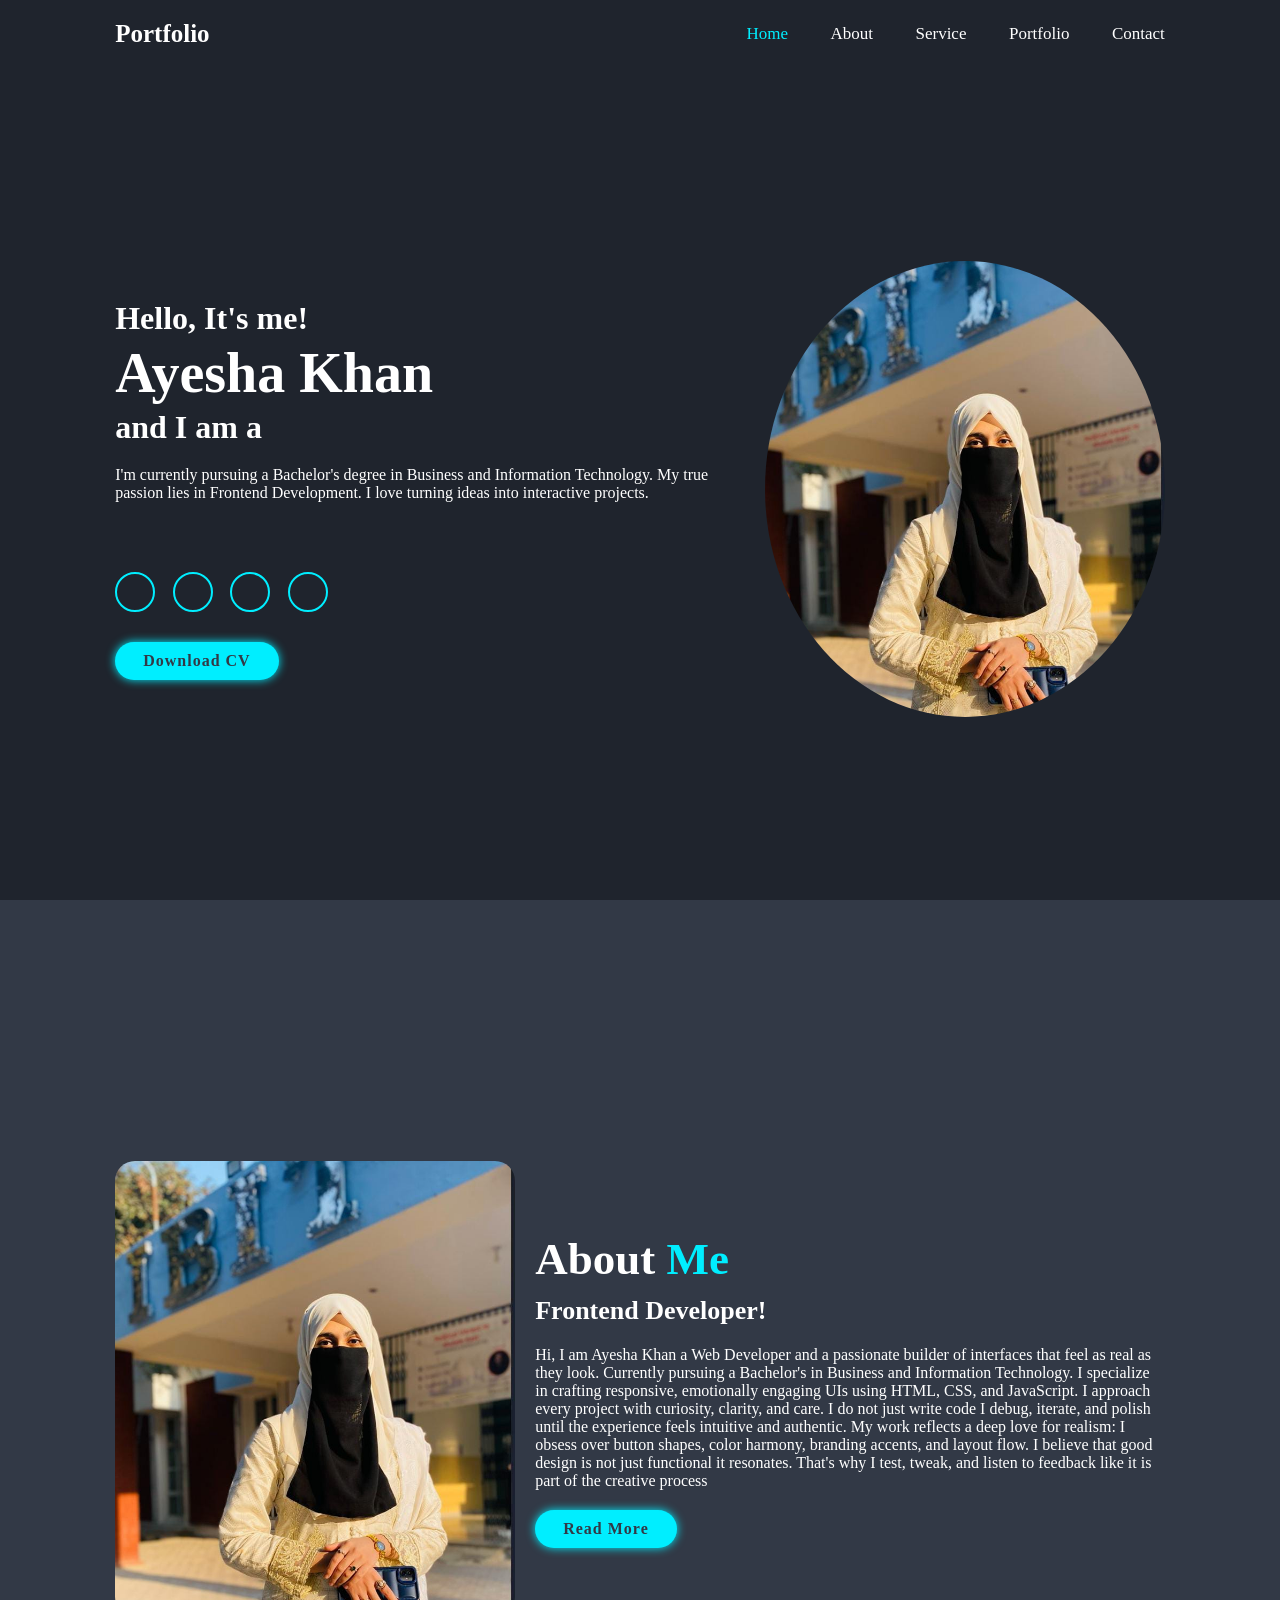
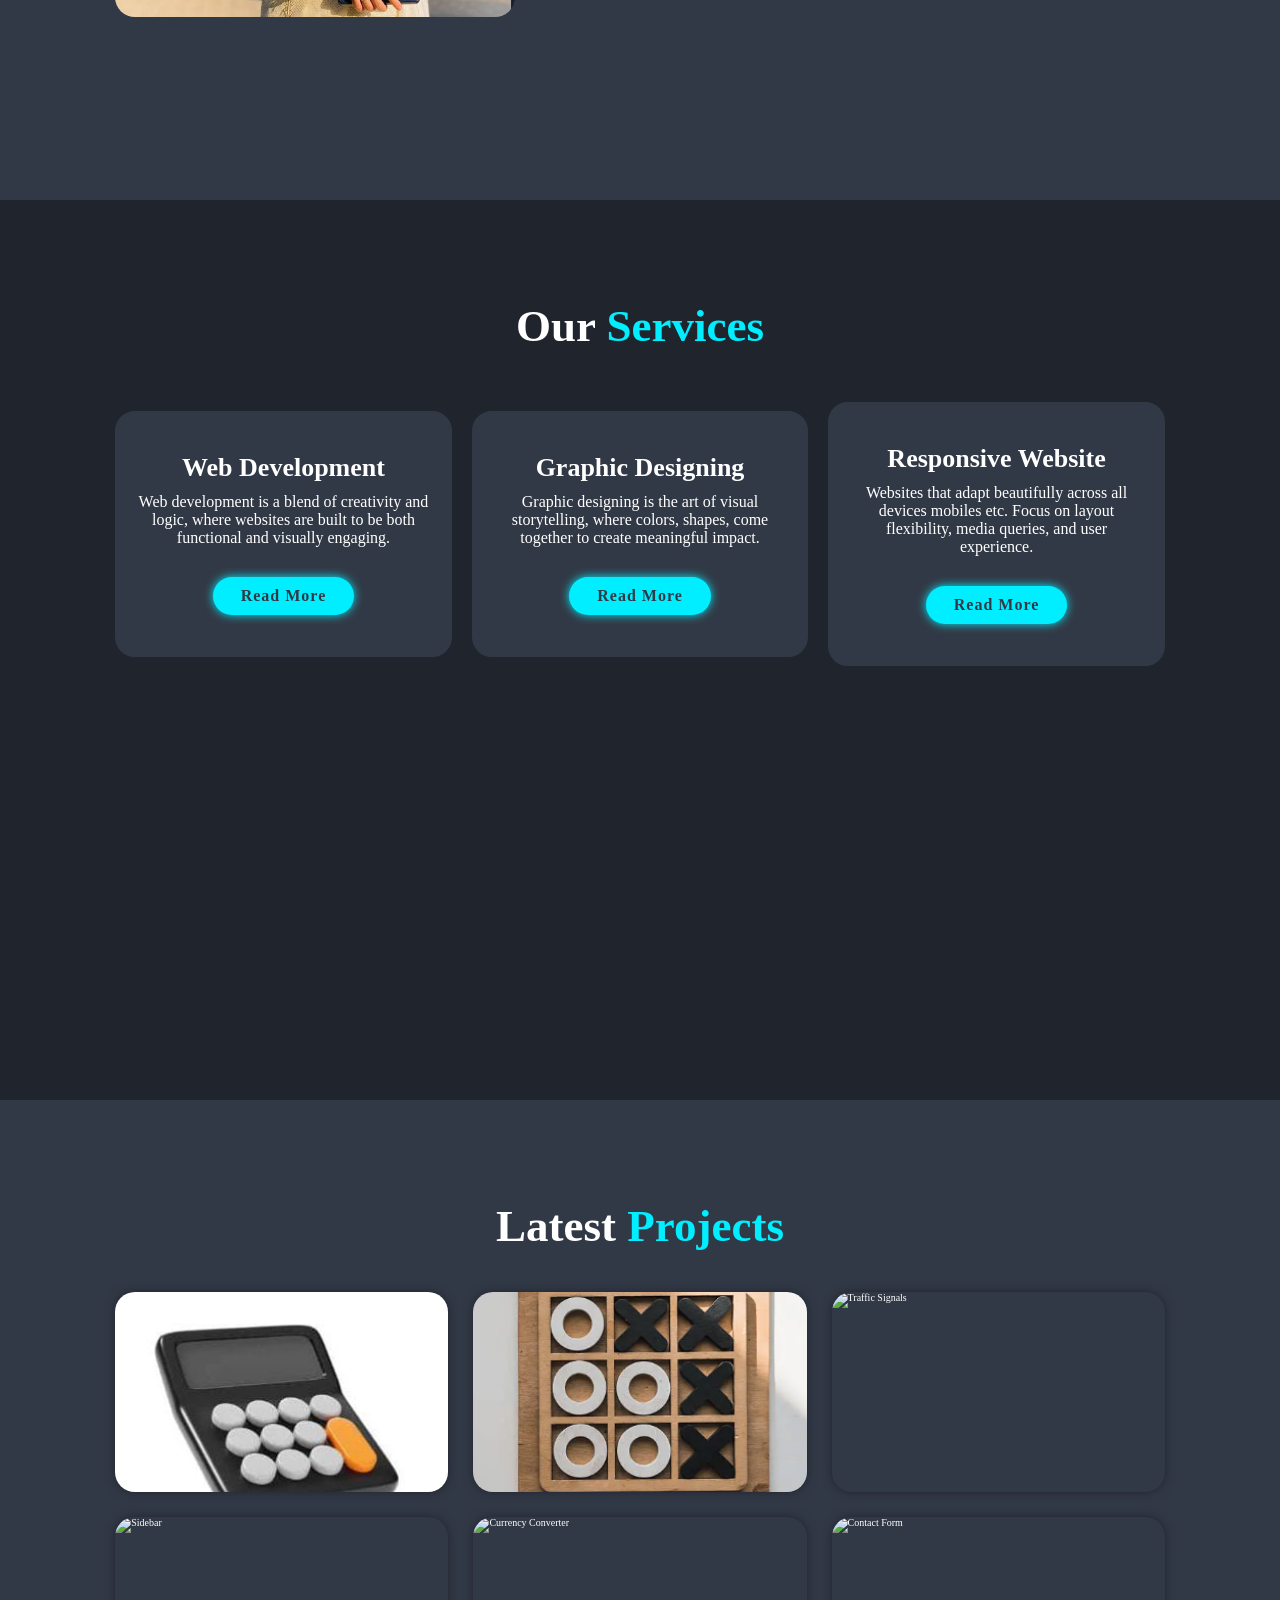
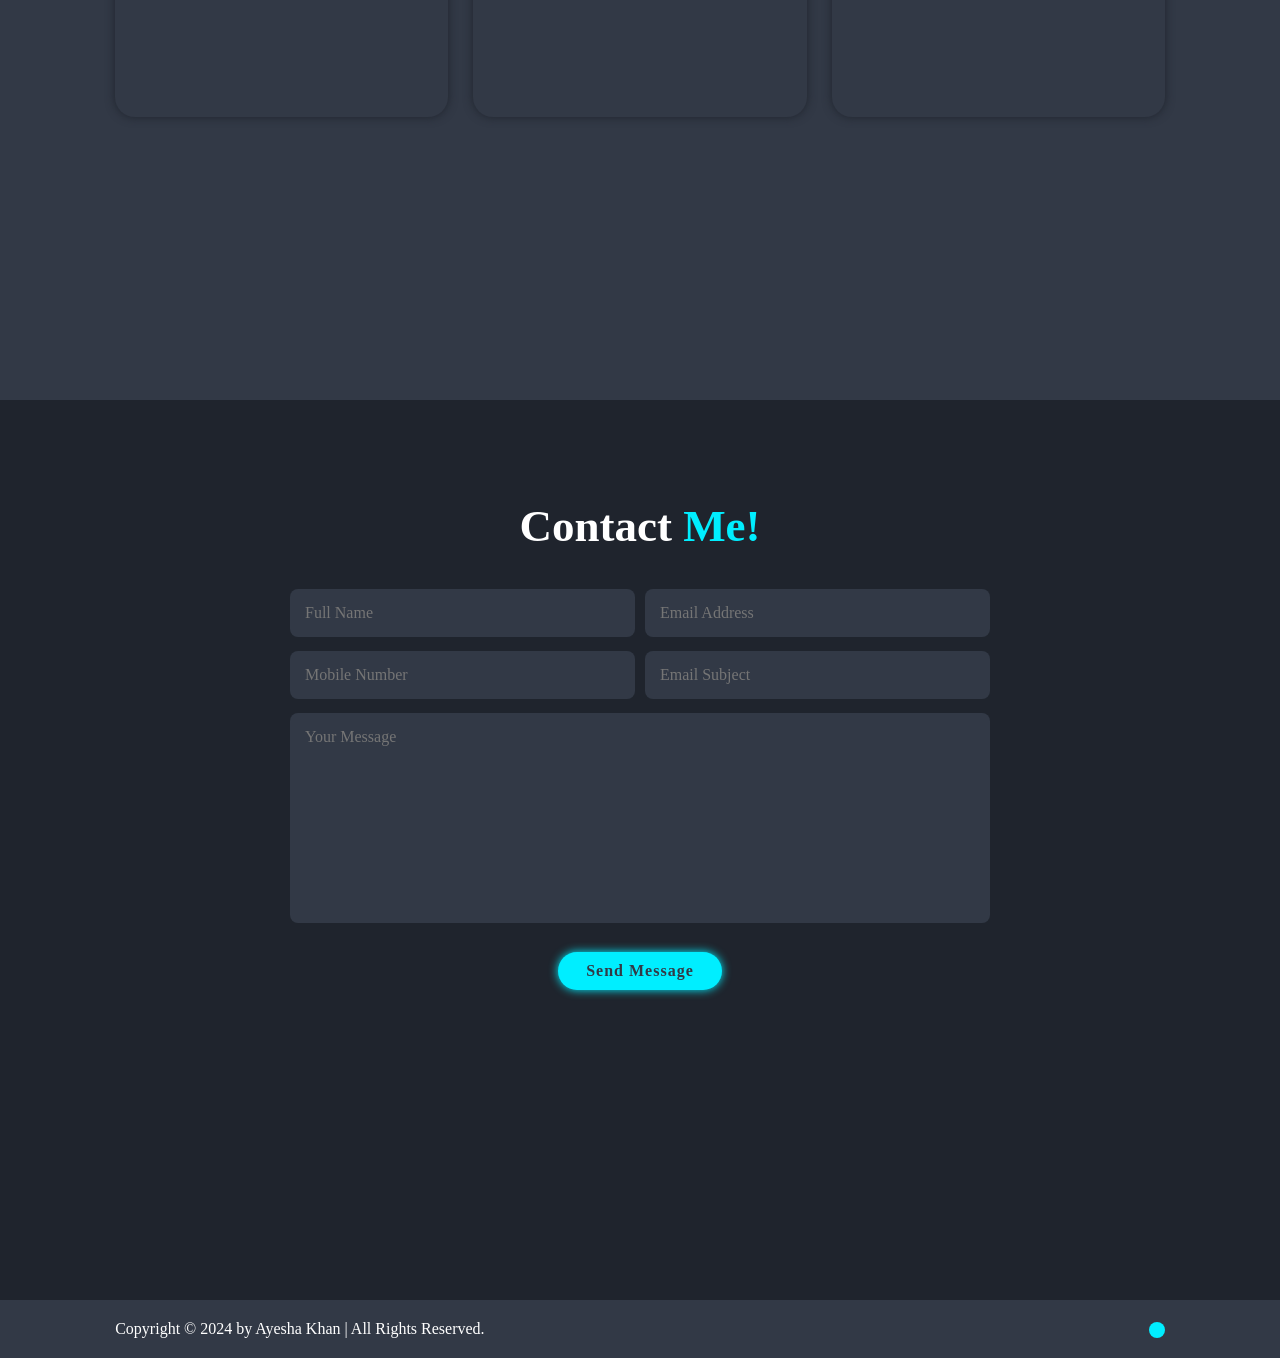
==== index.html @ a53bba7e "Update and rename personal.html to index.html" ====
<!DOCTYPE html>
<html lang="en">
<head>
    <meta charset="UTF-8">
    <link rel="stylesheet" href="https://cdnjs.cloudflare.com/ajax/libs/font-awesome/7.0.0/css/all.min.css" 
    integrity="sha512-DxV+EoADOkOygM4IR9yXP8Sb2qwgidEmeqAEmDKIOfPRQZOWbXCzLC6vjbZyy0vPisbH2SyW27+ddLVCN+OMzQ==" 
    crossorigin="anonymous" referrerpolicy="no-referrer" />
    <meta name="viewport" content="width=device-width, initial-scale=1.0">
    <title>Personal Portfolio</title>
    <link rel="stylesheet" href="personal.css">
</head>
<body>

    <!-- Header Design -->
    <header class="header">
        <a href="#" class="logo">Portfolio</a>
        <i class="fa-solid fa-bars" id="menu"></i>
        <nav class="navbar">
            <a href="#home" class="active">Home</a>
            <a href="#about">About</a>
            <a href="#services">Service</a>
            <a href="#portfolio">Portfolio</a>
            <a href="#contact">Contact</a>
        </nav>
    </header>

    <!-- Home Section Design -->
    <section class="home" id="home">
        <div class="home-content">
            <h3>Hello, It's me!</h3>
            <h1>Ayesha Khan</h1>
            <h3>and I am a <span class="multiple-text"></span></h3>
            <p>I'm currently pursuing a Bachelor's degree in Business and Information Technology. My true passion lies 
            in Frontend Development. I love turning ideas into interactive projects.</p>
            <div class="socialmedia">
                <a href="#"><i class="fa-brands fa-square-facebook"></i></a>
                <a href="#"><i class="fa-brands fa-twitter"></i></a>
                <a href="#"><i class="fa-brands fa-linkedin"></i></a>
                <a href="#"><i class="fa-brands fa-instagram"></i></a>
            </div>
            <a href="#" class="btn">Download CV</a>
        </div>
        <div class="home-img">
            <img src="homepic.jpg" alt="Profile">
        </div>
    </section>

    <!-- About Section Design -->
    <section class="about" id="about">
        <div class="aboutimg">
            <img src="homepic.jpg" alt="About">
        </div>
        <div class="about-content">
            <h2 class="heading">About <span>Me</span></h2>
            <h3>Frontend Developer!</h3>
            <p>Hi, I am Ayesha Khan a Web Developer and a passionate builder of interfaces that feel as real as they look. Currently 
            pursuing a Bachelor's in Business and Information Technology. I specialize in crafting responsive, emotionally engaging UIs 
            using HTML, CSS, and JavaScript. I approach every project with curiosity, clarity, and care. I do not just write code I debug,
            iterate, and polish until the experience feels intuitive and authentic. My work reflects a deep love for realism: I obsess 
            over button shapes, color harmony, branding accents, and layout flow. I believe that good design is not just functional it 
            resonates. That's why I test, tweak, and listen to feedback like it is part of the creative process</p>
            <a href="#" class="btn">Read More</a>
        </div>
    </section>

    <!-- Services Section Design -->
    <section class="services" id="services">
        <h2 class="heading">Our <span>Services</span></h2>
        <div class="services-container">
            <div class="servicesbox">
                <i class="fa-solid fa-code"></i>
                <h3>Web Development</h3>
                <p>Web development is a blend of creativity and logic, where websites are built to be both functional and visually 
                engaging.</p>
                <a href="#" class="btn">Read More</a>
            </div>

            <div class="servicesbox">
                <i class="fa-solid fa-paintbrush"></i>
                <h3>Graphic Designing</h3>
                <p>Graphic designing is the art of visual storytelling, where colors, shapes, come together to create meaningful 
                impact.</p>
                <a href="#" class="btn">Read More</a>
            </div>

            <div class="servicesbox">
                <i class="fa-solid fa-mobile-screen-button"></i>
                <h3>Responsive Website</h3>
                <p>Websites that adapt beautifully across all devices mobiles etc. Focus on layout flexibility, media queries, and 
                user experience.</p>
                <a href="#" class="btn">Read More</a>
            </div>
        </div>
    </section>

    <!-- Portfolio Section Design -->
    <section class="portfolio" id="portfolio">
        <h2 class="heading"> Latest <span>Projects</span></h2>
        <div class="portfoliocontainer">
            <div class="portfilioboxes">
                <img class="images" src="calculator.jpg" alt="Calculator">
                <div class="portfoliolayer">
                    <h4>Calculator</h4>
                    <p>A sleek, responsive calculator UI built for real-world precision and clarity.</p>
                    <a href="#"><i class="fa-solid fa-arrow-up-right-from-square"></i></a>
                </div>
            </div>
            <div class="portfilioboxes">
                <img class="images" src="tictactoe.png" alt="Game">
                <div class="portfoliolayer">
                    <h4>Game</h4>
                    <p>Classic Tic Tac Toe with smooth UI and smart game logic for instant fun.</p>
                    <a href="#"><i class="fa-solid fa-arrow-up-right-from-square"></i></a>
                </div>
            </div>
            <div class="portfilioboxes">
                <img class="images" src="https://images.unsplash.com/photo-1449824913935-59a10b8d2000?w=400&h=250&fit=crop" alt="Traffic Signals">
                <div class="portfoliolayer">
                    <h4>Traffic Signals</h4>
                    <p>Realistic traffic signal simulation with dynamic lights and responsive design.</p>
                    <a href="#"><i class="fa-solid fa-arrow-up-right-from-square"></i></a>
                </div>
            </div>
            <div class="portfilioboxes">
                <img class="images" src="https://images.unsplash.com/photo-1559028006-448665bd7c7f?w=400&h=250&fit=crop" alt="Sidebar">
                <div class="portfoliolayer">
                    <h4>Sidebar</h4>
                    <p>Clean, collapsible sidebar with smooth transitions and intuitive navigation.</p>
                    <a href="#"><i class="fa-solid fa-arrow-up-right-from-square"></i></a>
                </div>
            </div>
            <div class="portfilioboxes">
                <img class="images" src="https://images.unsplash.com/photo-1621981386829-9b458a2cddde?w=400&h=250&fit=crop" alt="Currency Converter">
                <div class="portfoliolayer">
                    <h4>Currency-Convertor</h4>
                    <p>Instant currency conversion with clean UI and real-time exchange logic.</p>
                    <a href="#"><i class="fa-solid fa-arrow-up-right-from-square"></i></a>
                </div>
            </div>
            <div class="portfilioboxes">
                <img class="images" src="https://images.unsplash.com/photo-1596526131083-e8c633c948d2?w=400&h=250&fit=crop" alt="Contact Form">
                <div class="portfoliolayer">
                    <h4>Contact Form</h4>
                    <p>Responsive contact form with clean fields, validation, and smooth user flow.</p>
                    <a href="#"><i class="fa-solid fa-arrow-up-right-from-square"></i></a>
                </div>
            </div>
        </div>
    </section>

    <!-- Contact Section Design -->
    <section class="contact" id="contact">
        <h2 class="heading">Contact <span>Me!</span></h2>
        <form action="#">
            <div class="inputbox">
                <input type="text" placeholder="Full Name" required>
                <input type="email" placeholder="Email Address" required>
            </div>
            <div class="inputbox">
                <input type="number" placeholder="Mobile Number">
                <input type="text" placeholder="Email Subject">
            </div>
            <textarea name="" cols="30" rows="10" placeholder="Your Message" required></textarea>
            <input type="submit" value="Send Message" class="btn submitbtn">
        </form>
    </section>

    <!-- Footer Design -->
    <footer class="footer">
        <div class="footertext">
            <p>Copyright &copy; 2024 by Ayesha Khan | All Rights Reserved.</p>
        </div>
        <div class="footericon-top">
            <a href="#home"><i class="fa-solid fa-arrow-up"></i></a>
        </div>
    </footer>

  <!-- Scroll Reveal -->
   <script src="https://unpkg.com/scrollreveal"></script>

   <!-- Typed JS -->
<script src="https://unpkg.com/typed.js@2.1.0/dist/typed.umd.js"></script>

<script src="personal.js"></script>
</body>
</html>
---- personal.css ----
* {
            padding: 0;
            margin: 0;
            box-sizing: border-box;
            text-decoration: none;
            border: none;
            outline: none;
            scroll-behavior: smooth;
            font-family: 'Poppins', 'sans-serif';
        }

        :root {
            --bg-color: #1f242d;
            --second-bg-color: #323946;
            --text-color: #fff;
            --main-color: #0ef;
        }

        html {
            font-size: 62.5%;
            overflow-x: hidden;
        }

        body {
            background-color: var(--bg-color);
            color: var(--text-color);
        }

        .header {
            position: fixed;
            top: 0;
            left: 0;
            width: 100%;
            padding: 2rem 9%;
            background: var(--bg-color);
            display: flex;
            justify-content: space-between;
            align-items: center;
            z-index: 100;
        }

        .header.sticky {
            border-bottom: 0.1rem solid rgba(0, 0, 0, 0.2);
        }

        .logo {
            font-size: 2.5rem;
            color: var(--text-color);
            font-weight: 600;
            cursor: default;
        }

        .navbar a {
            font-size: 1.7rem;
            color: var(--text-color);
            margin-left: 4rem;
            transition: 0.3s;
        }

        .navbar a:hover,
        .navbar a.active {
            color: var(--main-color);
        }

        #menu {
            font-size: 3.6rem;
            color: var(--text-color);
            display: none;
            cursor: pointer;
        }

        section {
            min-height: 100vh;
            padding: 10rem 9% 2rem;
        }

        .home {
            display: flex;
            justify-content: center;
            align-items: center;
            padding-top: 10rem;
            gap: 2rem;
        }

        .home-content h3 {
            font-size: 3.2rem;
            font-weight: 700;
        }

        .home-content h1 {
            font-size: 5.6rem;
            font-weight: 700;
            line-height: 1.3;
        }

        .home-content p {
            font-size: 1.6rem;
            margin: 2rem 0 4rem;
        }

        .home-img img {
            width: 35vw;
            height: auto;
            max-width: 400px;
            border-radius: 50%;
        }

        .socialmedia a {
            display: inline-flex;
            justify-content: center;
            align-items: center;
            width: 4rem;
            height: 4rem;
            background: transparent;
            border: 0.2rem solid var(--main-color);
            border-radius: 50%;
            font-size: 2rem;
            color: var(--main-color);
            margin: 3rem 1.5rem 3rem 0;
            transition: 0.5s ease;
        }

        .socialmedia a:hover {
            background: var(--main-color);
            color: var(--second-bg-color);
            box-shadow: 0 0 1rem var(--main-color);
        }

        .btn {
            display: inline-block;
            padding: 1rem 2.8rem;
            background: var(--main-color);
            border-radius: 4rem;
            box-shadow: 0 0 1rem var(--main-color);
            font-size: 1.6rem;
            color: var(--second-bg-color);
            letter-spacing: 0.1rem;
            font-weight: 600;
            transition: 0.5s ease;
        }

        .btn:hover {
            box-shadow: none;
        }

        span {
            color: var(--main-color);
        }

        .home-content h3:nth-of-type(2) {
            margin-bottom: 2rem;
        }

        .about {
            display: flex;
            justify-content: center;
            align-items: center;
            gap: 2rem;
            background: var(--second-bg-color);
        }

        .aboutimg img {
            width: 35vw;
            height: auto;
            max-width: 400px;
            border-radius: 2rem;
        }

        .heading {
            text-align: center;
            font-size: 4.5rem;
        }

        .about-content h2 {
            text-align: left;
            line-height: 1.2;
        }

        .about-content h3 {
            margin-top: 1rem;
            font-size: 2.6rem;
        }

        .about-content p {
            font-size: 1.6rem;
            padding: 2rem 0;
        }

        #responsiveimg {
            height: 50px;
            width: 50px;
        }

        .services h2 {
            margin-bottom: 5rem;
        }

        .services-container {
            display: flex;
            justify-content: center;
            align-items: center;
            flex-wrap: wrap;
            gap: 2rem;
        }

        .servicesbox {
            flex: 1 1 30rem;
            background: var(--second-bg-color);
            padding: 3rem 2rem 4rem;
            border-radius: 2rem;
            text-align: center;
            border: 2px solid var(--second-bg-color);
            transition: 0.5s ease;
            max-width: 350px;
        }

        .servicesbox:hover {
            border: 2px solid var(--main-color);
            transform: scale(1.02);
        }

        .servicesbox i {
            font-size: 7rem;
            color: var(--main-color);
        }

        .servicesbox h3 {
            font-size: 2.6rem;
            margin: 1rem 0;
        }

        .servicesbox p {
            font-size: 1.6rem;
            margin: 1rem 0 3rem;
        }

        .portfolio {
            background: var(--second-bg-color);
        }

        .portfolio h2 {
            margin-bottom: 4rem;
        }

        .portfoliocontainer {
            display: grid;
            grid-template-columns: repeat(auto-fit, minmax(300px, 1fr));
            align-items: center;
            gap: 2.5rem;
        }

        .portfilioboxes {
            position: relative;
            border-radius: 2rem;
            box-shadow: 0 0 1rem var(--bg-color);
            overflow: hidden;
            display: flex;
        }

        .images {
            width: 100%;
            transition: 0.5s ease;
            height: 200px;
            object-fit: cover;
        }

        .images:hover {
            transform: scale(1.1);
        }

        .portfoliolayer {
            position: absolute;
            bottom: 0;
            left: 0;
            width: 100%;
            height: 100%;
            background: linear-gradient(rgba(0, 0, 0, 0.7), var(--main-color));
            display: flex;
            justify-content: center;
            align-items: center;
            flex-direction: column;
            text-align: center;
            padding: 0 4rem;
            transform: translateY(100%);
            transition: 0.5s ease;
        }

        .portfilioboxes:hover .portfoliolayer {
            transform: translateY(0);
        }

        .portfoliolayer h4 {
            font-size: 3rem;
        }

        .portfoliolayer p {
            font-size: 1.6rem;
            margin: 0.3rem 0 1rem;
        }

        .portfoliolayer a {
            display: inline-flex;
            justify-content: center;
            align-items: center;
            width: 5rem;
            height: 5rem;
            background: var(--text-color);
            border-radius: 50%;
        }

        .portfoliolayer a i {
            font-size: 1.8rem;
            color: var(--second-bg-color);
        }

        .contact h2 {
            margin-bottom: 3rem;
        }

        .contact form {
            max-width: 70rem;
            margin: 1rem auto;
            text-align: center;
            margin-bottom: 3rem;
        }

        .contact form .inputbox {
            display: flex;
            justify-content: space-between;
            flex-wrap: wrap;
            gap: 1rem;
        }

        .contact form .inputbox input,
        .contact form textarea {
            width: 100%;
            padding: 1.5rem;
            font-size: 1.6rem;
            color: var(--text-color);
            background: var(--second-bg-color);
            border-radius: 0.8rem;
            margin: 0.7rem 0;
        }

        .contact form .inputbox input {
            width: calc(50% - 0.5rem);
        }

        .contact form textarea {
            resize: none;
        }

        .contact form .btn {
            margin-top: 2rem;
            cursor: pointer;
        }

        .footer {
            display: flex;
            justify-content: space-between;
            align-items: center;
            flex-wrap: wrap;
            padding: 2rem 9%;
            background: var(--second-bg-color);
        }

        .footertext p {
            font-size: 1.6rem;
        }

        .footericon-top a {
            display: inline-flex;
            justify-content: center;
            align-items: center;
            padding: 0.8rem;
            background: var(--main-color);
            border-radius: 0.8rem;
            transition: 0.5s ease;
        }

        .footericon-top a:hover {
            box-shadow: 0 0 1rem var(--main-color);
        }

        .footericon-top a i {
            font-size: 1.5rem;
            color: var(--second-bg-color);
        }

        /* Mobile Menu Styles */
        .navbar {
            transition: 0.3s ease;
        }

        .navbar.active {
            display: flex;
        }

        /* RESPONSIVE DESIGN */
        @media (max-width: 1200px) {
            html {
                font-size: 55%;
            }
        }

        @media (max-width: 991px) {
            .header {
                padding: 2rem 3%;
            }

            section {
                padding: 10rem 3% 2rem;
            }

            .services {
                padding-bottom: 7rem;
            }

            .portfolio {
                padding-bottom: 7rem;
            }

            .contact {
                min-height: auto;
            }

            .footer {
                padding: 2rem 3%;
            }
        }

        @media (max-width: 768px) {
            #menu {
                display: block;
            }

            .navbar {
                position: absolute;
                top: 100%;
                left: 0;
                width: 100%;
                padding: 1rem 3%;
                background: var(--bg-color);
                border-top: 0.1rem solid rgba(0, 0, 0, 0.2);
                box-shadow: 0 0.5rem 1rem rgba(0, 0, 0, 0.2);
                display: none;
                flex-direction: column;
            }

            .navbar.active {
                display: flex;
            }

            .navbar a {
                display: block;
                font-size: 2rem;
                margin: 3rem 0;
            }

            .home {
                flex-direction: column;
                text-align: center;
                gap: 3rem;
            }

            .home-content h3 {
                font-size: 2.6rem;
            }

            .home-content h1 {
                font-size: 5rem;
            }

            .home-img img {
                width: 70vw;
                margin-top: 4rem;
            }

            .about {
                flex-direction: column-reverse;
                text-align: center;
            }

            .about-content h2 {
                text-align: center;
            }

            .aboutimg img {
                width: 70vw;
                margin-top: 4rem;
            }

            .services h2 {
                margin-bottom: 3rem;
            }

            .portfolio h2 {
                margin-bottom: 3rem;
            }

            .portfoliocontainer {
                grid-template-columns: repeat(auto-fit, minmax(250px, 1fr));
            }

            .contact form .inputbox input {
                width: 100%;
            }
        }

        @media (max-width: 617px) {
            .portfoliocontainer {
                grid-template-columns: 1fr;
            }
        }

        @media (max-width: 450px) {
            html {
                font-size: 50%;
            }

            .contact form .inputbox input {
                width: 100%;
            }

            .home-content h1 {
                font-size: 4rem;
            }

            .heading {
                font-size: 3.5rem;
            }

            .footer {
                flex-direction: column-reverse;
                text-align: center;
                gap: 2rem;
            }
        }

        @media (max-width: 365px) {
            .home-img img {
                width: 90vw;
            }

            .aboutimg img {
                width: 90vw;
            }

            .footer p {
                margin-top: 2rem;
            }
        }
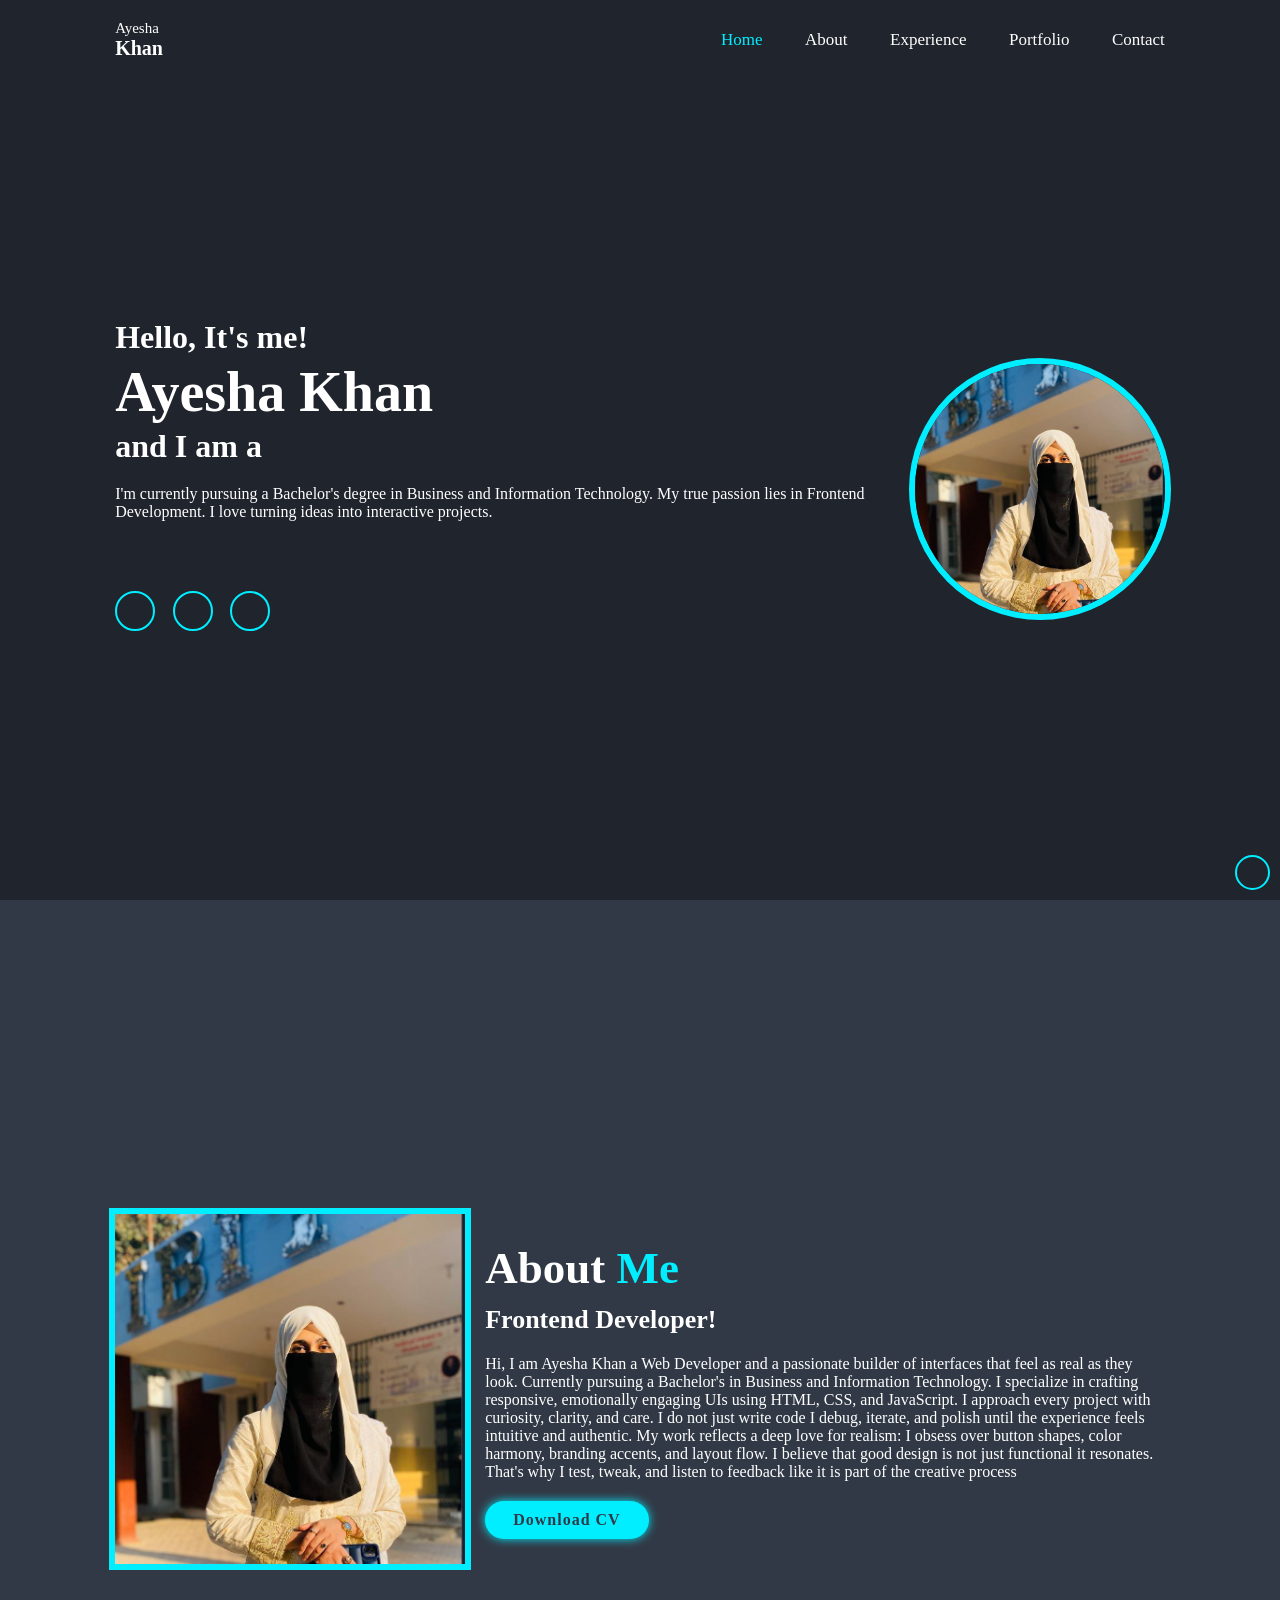
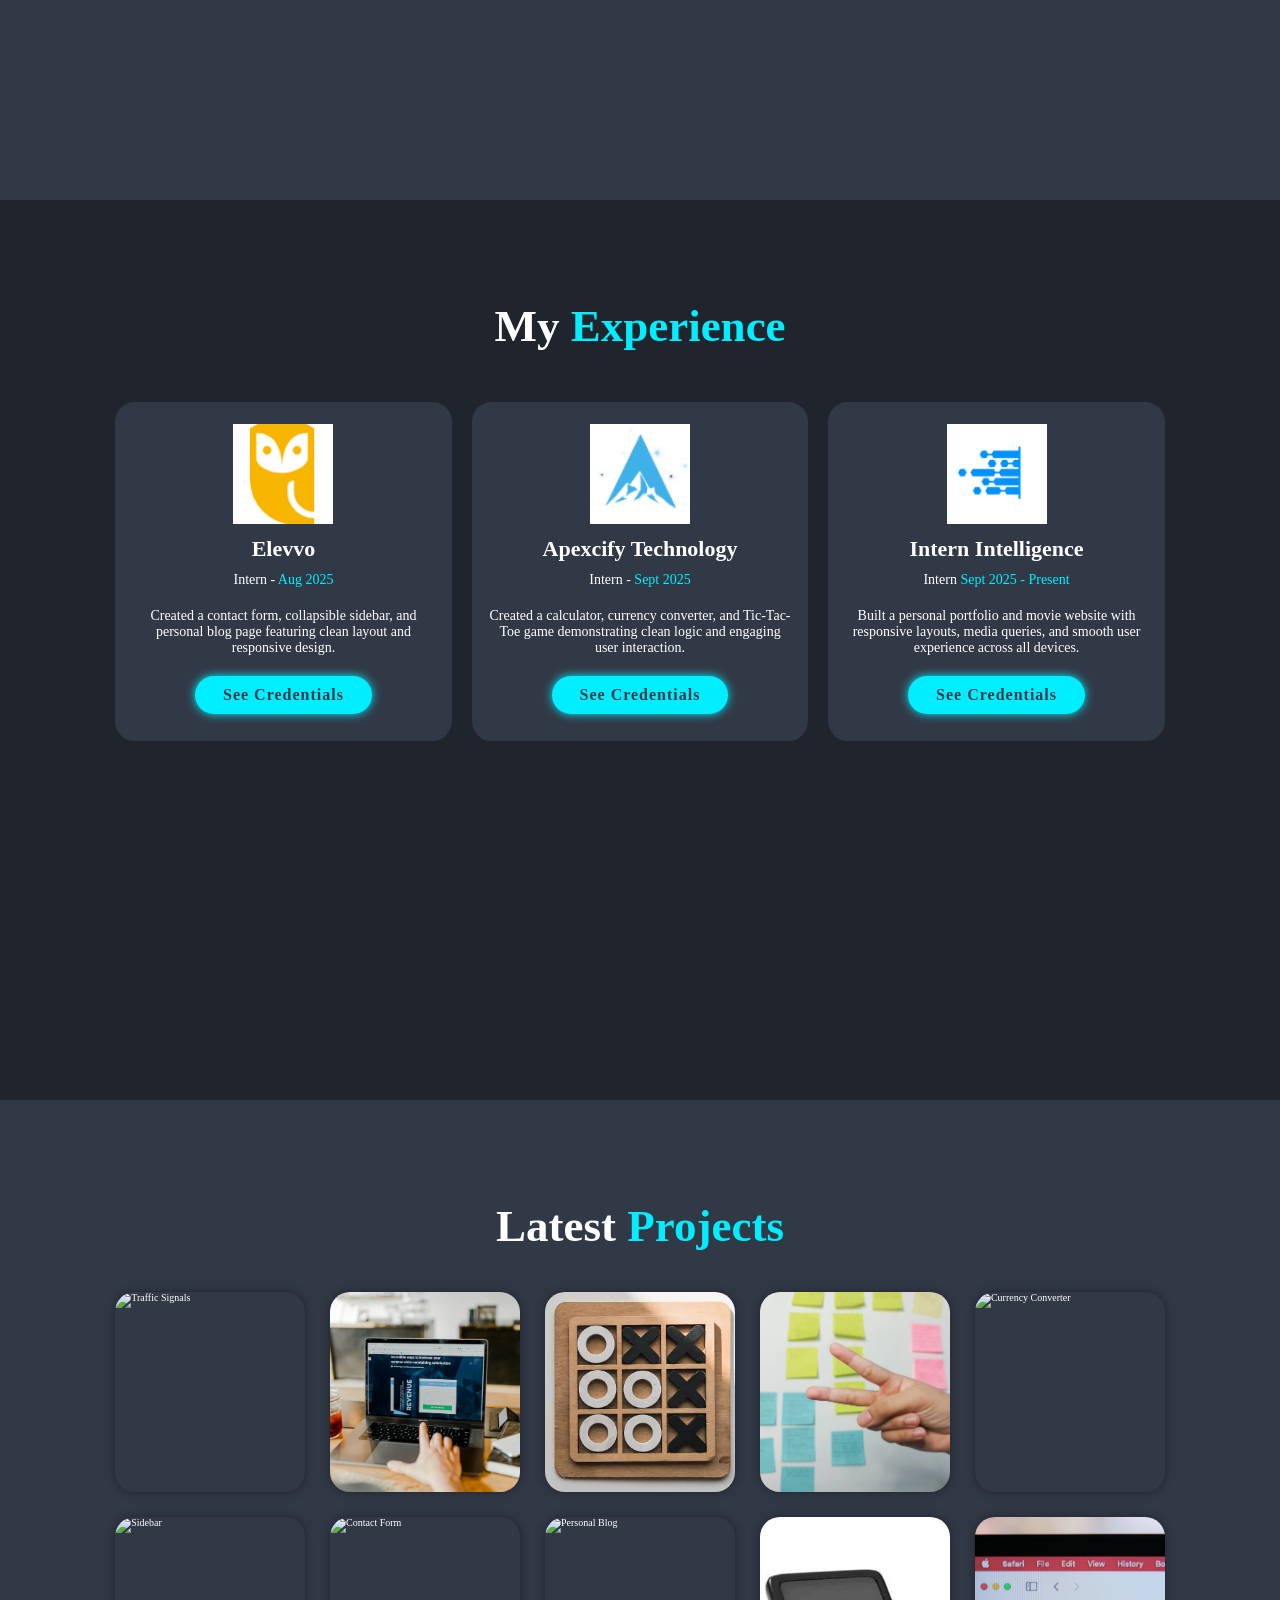
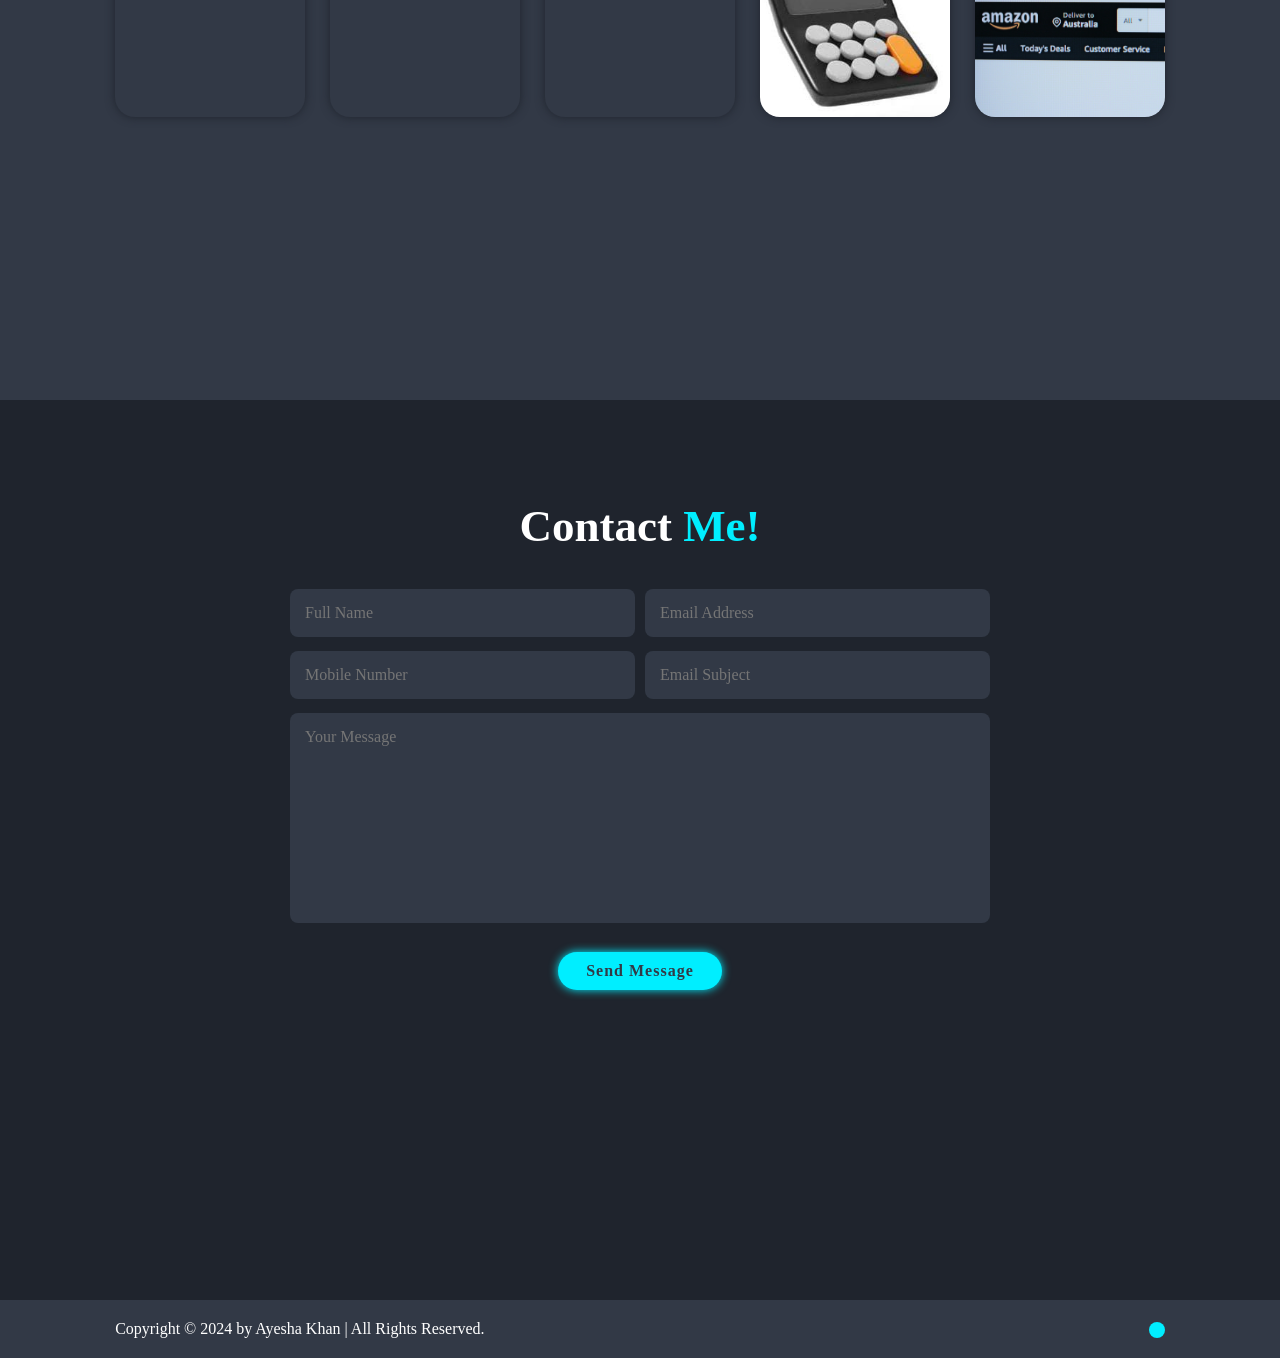
==== commit 62156caf: "Add files via upload" ====
--- a/index.html
+++ b/index.html
@@ -13,12 +13,15 @@
 
     <!-- Header Design -->
     <header class="header">
-        <a href="#" class="logo">Portfolio</a>
+        <a href="#">
+            <div class="logo">Ayesha </div>
+            <div id="logo">Khan</div>
+        </a>
         <i class="fa-solid fa-bars" id="menu"></i>
         <nav class="navbar">
             <a href="#home" class="active">Home</a>
             <a href="#about">About</a>
-            <a href="#services">Service</a>
+            <a href="#services">Experience</a>
             <a href="#portfolio">Portfolio</a>
             <a href="#contact">Contact</a>
         </nav>
@@ -33,16 +36,22 @@
             <p>I'm currently pursuing a Bachelor's degree in Business and Information Technology. My true passion lies 
             in Frontend Development. I love turning ideas into interactive projects.</p>
             <div class="socialmedia">
-                <a href="#"><i class="fa-brands fa-square-facebook"></i></a>
-                <a href="#"><i class="fa-brands fa-twitter"></i></a>
-                <a href="#"><i class="fa-brands fa-linkedin"></i></a>
-                <a href="#"><i class="fa-brands fa-instagram"></i></a>
-            </div>
-            <a href="#" class="btn">Download CV</a>
+                <a href="https://github.com/ayeshakhan10702" target="_blank"><i class="fa-brands fa-github"></i></a>
+                <a href="https://www.linkedin.com/in/ayesha-khan-4a1137289/" target="_blank"><i class="fa-brands fa-linkedin"></i></a>
+                <a href="mailto:ayeshakhan10454@gmail.com" target="_blank"><i class="fa-solid fa-envelope"></i></a>
+            </div>
+
         </div>
         <div class="home-img">
             <img src="homepic.jpg" alt="Profile">
         </div>
+        <div class="mode">
+            <i class="fa-solid fa-moon " ></i>
+        </div>
+        <div class="mode-sun">
+                 <i class="fa-solid fa-sun"></i>
+</div>
+
     </section>
 
     <!-- About Section Design -->
@@ -59,36 +68,45 @@
             iterate, and polish until the experience feels intuitive and authentic. My work reflects a deep love for realism: I obsess 
             over button shapes, color harmony, branding accents, and layout flow. I believe that good design is not just functional it 
             resonates. That's why I test, tweak, and listen to feedback like it is part of the creative process</p>
-            <a href="#" class="btn">Read More</a>
-        </div>
-    </section>
-
-    <!-- Services Section Design -->
+
+    <a href="My_CV.pdf"  class="btn" target="_blank">
+  <i class="fas fa-download"></i> Download CV
+</a>
+
+    
+        </div>
+    </section>
+
+    <!--  Achievments Section Design -->
+
     <section class="services" id="services">
-        <h2 class="heading">Our <span>Services</span></h2>
+        <h2 class="heading">My <span>Experience</span></h2>
         <div class="services-container">
+
+               <div class="servicesbox">
+                <img src="elevvo.png" alt="" class="company1">
+                <h3>Elevvo</h3>
+                 <p class="date">Intern - <span>Aug 2025</span></p>
+               <p>Created a contact form, collapsible sidebar, and personal blog page featuring clean layout and responsive design.</p>
+                <a href="Elevvo Certificate.jpg" class="btn" target="_blank" class="show">See Credentials</a>
+            </div>
+
+             <div class="servicesbox">
+                 <img src="apexcify.png" alt="">
+                <h3>Apexcify Technology</h3>
+                <p class="date">Intern - <span>Sept 2025</span></p>
+              <p>Created a calculator, currency converter, and Tic-Tac-Toe game demonstrating clean logic and engaging user interaction.</p>
+                <a href="Intenship Letter.png" class="btn" target="_blank">See Credentials</a>
+            </div>
+          
+ 
             <div class="servicesbox">
-                <i class="fa-solid fa-code"></i>
-                <h3>Web Development</h3>
-                <p>Web development is a blend of creativity and logic, where websites are built to be both functional and visually 
-                engaging.</p>
-                <a href="#" class="btn">Read More</a>
-            </div>
-
-            <div class="servicesbox">
-                <i class="fa-solid fa-paintbrush"></i>
-                <h3>Graphic Designing</h3>
-                <p>Graphic designing is the art of visual storytelling, where colors, shapes, come together to create meaningful 
-                impact.</p>
-                <a href="#" class="btn">Read More</a>
-            </div>
-
-            <div class="servicesbox">
-                <i class="fa-solid fa-mobile-screen-button"></i>
-                <h3>Responsive Website</h3>
-                <p>Websites that adapt beautifully across all devices mobiles etc. Focus on layout flexibility, media queries, and 
-                user experience.</p>
-                <a href="#" class="btn">Read More</a>
+                 <img src="intern.png" alt="">
+                <h3>Intern Intelligence</h3>
+                  <p class="date">Intern <span>Sept 2025 - Present</span></p>
+           <p>Built a personal portfolio and movie website with responsive layouts, media queries, and smooth user experience across all devices.</p>
+
+                <a href="Internshp Letter.png" class="btn" target="_blank">See Credentials</a>
             </div>
         </div>
     </section>
@@ -97,54 +115,105 @@
     <section class="portfolio" id="portfolio">
         <h2 class="heading"> Latest <span>Projects</span></h2>
         <div class="portfoliocontainer">
+
+             <div class="portfilioboxes">
+                <img class="images" src="https://images.unsplash.com/photo-1449824913935-59a10b8d2000?w=400&h=250&fit=crop" alt="Traffic Signals">
+                <div class="portfoliolayer">
+                    <h4>Traffic Signals</h4>
+                    <p>Realistic traffic signal with dynamic lights.</p>
+                    <a href="https://ayeshakhan10702.github.io/Traffic-Signals/" target="_blank"><i class="fa-solid fa-arrow-up-right-from-square"></i></a>
+                </div>
+            </div>
+
+
+            <div class="portfilioboxes">
+    <img class="images" src="signup.jpg" alt="Signup Form UI">
+    <div class="portfoliolayer">
+        <h4>Signup Page</h4>
+        <p>Designed a responsive signup page with clean input fields</p>
+        <a href="https://ayeshakhan10702.github.io/Login-Page/" target="_blank"><i class="fa-solid fa-arrow-up-right-from-square"></i></a>
+    </div>
+</div>
+
+ <div class="portfilioboxes">
+                <img class="images" src="tictactoe.png" alt="Game">
+                <div class="portfoliolayer">
+                    <h4>Game</h4>
+                    <p>Classic Tic Tac Toe with smooth UI and smart game logic for instant fun.</p>
+                    <a href="https://ayeshakhan10702.github.io/Tic-Tac-Toe/" target="_blank"><i class="fa-solid fa-arrow-up-right-from-square"></i></a>
+                </div>
+            </div>
+
+<div class="portfilioboxes">
+   <img class="images" src="rockpapersciccor.jpg" alt="Rock Paper Scissors Game">
+    <div class="portfoliolayer">
+        <h4>Game</h4>
+        <p>Built an interactive Rock Paper Scissors game using JavaScript logic.</p>
+        <a href="https://ayeshakhan10702.github.io/Rock-Paper-Scissor/" target="_blank"><i class="fa-solid fa-arrow-up-right-from-square"></i></a>
+    </div>
+</div>
+
+ <div class="portfilioboxes">
+                <img class="images" src="https://images.unsplash.com/photo-1621981386829-9b458a2cddde?w=400&h=250&fit=crop" alt="Currency Converter">
+                <div class="portfoliolayer">
+                    <h4>Currency-Convertor</h4>
+                    <p>Currency Vonversion with real-time exchange logic.</p>
+                    <a href="https://ayeshakhan10702.github.io/Currency-Convertor/" target="_blank"><i class="fa-solid fa-arrow-up-right-from-square"></i></a>
+                </div>
+            </div>
+
+ <div class="portfilioboxes">
+                <img class="images" src="https://images.unsplash.com/photo-1559028006-448665bd7c7f?w=400&h=250&fit=crop" alt="Sidebar">
+                <div class="portfoliolayer">
+                    <h4>Sidebar</h4>
+                    <p>Collapsible sidebar with smooth transitions and intuitive navigation.</p>
+                    <a href="https://ayeshakhan10702.github.io/Collapsible-SideBar/" target="_blank"><i class="fa-solid fa-arrow-up-right-from-square"></i></a>
+                </div>
+            </div>
+
+    <div class="portfilioboxes">
+                <img class="images" src="https://images.unsplash.com/photo-1596526131083-e8c633c948d2?w=400&h=250&fit=crop" alt="Contact Form">
+                <div class="portfoliolayer">
+                    <h4>Contact Form</h4>
+                    <p>Responsive contact form with clean fields and validation.</p>
+                    <a href="https://ayeshakhan10702.github.io/Contact-Form/" target="_blank"><i class="fa-solid fa-arrow-up-right-from-square"></i></a>
+                </div>
+            </div>
+
+      <div class="portfilioboxes">
+    <img class="images" src="https://images.unsplash.com/photo-1515378791036-0648a3ef77b2?w=400&h=250&fit=crop" alt="Personal Blog">
+    <div class="portfoliolayer">
+        <h4>Personal Blog</h4>
+        <p>Designed a clean and responsive personal blog page </p>
+        <a href="https://ayeshakhan10702.github.io/Personal-Blog/" target="_blank"><i class="fa-solid fa-arrow-up-right-from-square"></i></a>
+    </div>
+</div>
+
             <div class="portfilioboxes">
                 <img class="images" src="calculator.jpg" alt="Calculator">
                 <div class="portfoliolayer">
                     <h4>Calculator</h4>
-                    <p>A sleek, responsive calculator UI built for real-world precision and clarity.</p>
-                    <a href="#"><i class="fa-solid fa-arrow-up-right-from-square"></i></a>
-                </div>
-            </div>
-            <div class="portfilioboxes">
-                <img class="images" src="tictactoe.png" alt="Game">
-                <div class="portfoliolayer">
-                    <h4>Game</h4>
-                    <p>Classic Tic Tac Toe with smooth UI and smart game logic for instant fun.</p>
-                    <a href="#"><i class="fa-solid fa-arrow-up-right-from-square"></i></a>
-                </div>
-            </div>
-            <div class="portfilioboxes">
-                <img class="images" src="https://images.unsplash.com/photo-1449824913935-59a10b8d2000?w=400&h=250&fit=crop" alt="Traffic Signals">
-                <div class="portfoliolayer">
-                    <h4>Traffic Signals</h4>
-                    <p>Realistic traffic signal simulation with dynamic lights and responsive design.</p>
-                    <a href="#"><i class="fa-solid fa-arrow-up-right-from-square"></i></a>
-                </div>
-            </div>
-            <div class="portfilioboxes">
-                <img class="images" src="https://images.unsplash.com/photo-1559028006-448665bd7c7f?w=400&h=250&fit=crop" alt="Sidebar">
-                <div class="portfoliolayer">
-                    <h4>Sidebar</h4>
-                    <p>Clean, collapsible sidebar with smooth transitions and intuitive navigation.</p>
-                    <a href="#"><i class="fa-solid fa-arrow-up-right-from-square"></i></a>
-                </div>
-            </div>
-            <div class="portfilioboxes">
-                <img class="images" src="https://images.unsplash.com/photo-1621981386829-9b458a2cddde?w=400&h=250&fit=crop" alt="Currency Converter">
-                <div class="portfoliolayer">
-                    <h4>Currency-Convertor</h4>
-                    <p>Instant currency conversion with clean UI and real-time exchange logic.</p>
-                    <a href="#"><i class="fa-solid fa-arrow-up-right-from-square"></i></a>
-                </div>
-            </div>
-            <div class="portfilioboxes">
-                <img class="images" src="https://images.unsplash.com/photo-1596526131083-e8c633c948d2?w=400&h=250&fit=crop" alt="Contact Form">
-                <div class="portfoliolayer">
-                    <h4>Contact Form</h4>
-                    <p>Responsive contact form with clean fields, validation, and smooth user flow.</p>
-                    <a href="#"><i class="fa-solid fa-arrow-up-right-from-square"></i></a>
-                </div>
-            </div>
+                    <p>Responsive calculator built for real-world precision and clarity.</p>
+                    <a href="https://ayeshakhan10702.github.io/Calculator/" target="_blank"><i class="fa-solid fa-arrow-up-right-from-square"></i></a>
+                </div>
+            </div>
+           
+<!-- <div class="portfilioboxes">
+    <img class="images" src="movie.jpg" alt="Movie Website UI">
+    <div class="portfoliolayer">
+        <h4>Movie Website</h4>
+        <p>Movie website featuring dynamic content,search functionality</p>
+        <a href="#"><i class="fa-solid fa-arrow-up-right-from-square"></i></a>
+    </div>
+</div> -->
+<div class="portfilioboxes">
+    <img class="images" src="amazon.jpg" alt="Amazon Clone UI">
+    <div class="portfoliolayer">
+        <h4>Amazon Clone</h4>
+        <p>Fully responsive e-commerce UI with product listings, cart, and search</p>
+        <a href="https://ayeshakhan10702.github.io/Amazon-Clone/" target="_blank"><i class="fa-solid fa-arrow-up-right-from-square"></i></a>
+    </div>
+</div>
         </div>
     </section>
 
@@ -153,15 +222,15 @@
         <h2 class="heading">Contact <span>Me!</span></h2>
         <form action="#">
             <div class="inputbox">
-                <input type="text" placeholder="Full Name" required>
-                <input type="email" placeholder="Email Address" required>
+                <input type="text" placeholder="Full Name" required id="name">
+                <input type="email" placeholder="Email Address" required id="email">
             </div>
             <div class="inputbox">
-                <input type="number" placeholder="Mobile Number">
-                <input type="text" placeholder="Email Subject">
-            </div>
-            <textarea name="" cols="30" rows="10" placeholder="Your Message" required></textarea>
-            <input type="submit" value="Send Message" class="btn submitbtn">
+                <input type="number" placeholder="Mobile Number" id="phonenum">
+                <input type="text" placeholder="Email Subject" id="subject">
+            </div>
+            <textarea name="" cols="30" rows="10" placeholder="Your Message" required id="message"></textarea>
+            <input type="submit" value="Send Message" class="btn submitbtn" id="subbtn">
         </form>
     </section>
 
@@ -185,5 +254,4 @@
 </body>
 </html>
 
-
-            
+            
--- a/personal.css
+++ b/personal.css
@@ -44,9 +44,15 @@
         }
 
         .logo {
-            font-size: 2.5rem;
+            font-size: 1.5rem;
             color: var(--text-color);
-            font-weight: 600;
+            cursor: default;
+        }
+
+        #logo{
+            font-size: 2rem;
+            color: var(--text-color);
+            font-weight: 650;
             cursor: default;
         }
 
@@ -98,12 +104,13 @@
             margin: 2rem 0 4rem;
         }
 
-        .home-img img {
-            width: 35vw;
-            height: auto;
-            max-width: 400px;
-            border-radius: 50%;
-        }
+.home-img img {
+    width: 250px;
+    height: 250px;
+    border-radius: 50%;
+    object-fit: cover;
+    box-shadow: 0 0 0 6px var(--main-color);
+}
 
         .socialmedia a {
             display: inline-flex;
@@ -126,6 +133,32 @@
             box-shadow: 0 0 1rem var(--main-color);
         }
 
+ .mode , .mode-sun {
+    position: fixed;
+    bottom: 1rem;
+    right: 1rem;
+    display: flex;
+    justify-content: center;
+    align-items: center;
+    width: 3.5rem;
+    height: 3.5rem;
+    background: transparent;
+    border: 0.2rem solid var(--main-color);
+    border-radius: 50%;
+    font-size: 2rem;
+    color: var(--main-color);
+    transition: 0.5s ease;
+    z-index: 1000; 
+}
+
+        .mode:hover , .mode-sun:hover{
+               background: var(--main-color);
+            color: var(--second-bg-color);
+            box-shadow: 0 0 1rem var(--main-color);
+        }
+.mode-sun{
+    display: none;
+}
         .btn {
             display: inline-block;
             padding: 1rem 2.8rem;
@@ -159,11 +192,11 @@
             background: var(--second-bg-color);
         }
 
-        .aboutimg img {
-            width: 35vw;
-            height: auto;
-            max-width: 400px;
-            border-radius: 2rem;
+        .aboutimg img{
+    width: 350px;
+    height: 350px;
+    object-fit: cover;
+    box-shadow: 0 0 0 6px var(--main-color);
         }
 
         .heading {
@@ -206,7 +239,7 @@
         .servicesbox {
             flex: 1 1 30rem;
             background: var(--second-bg-color);
-            padding: 3rem 2rem 4rem;
+            padding: 2rem 1.5rem 2.5rem;
             border-radius: 2rem;
             text-align: center;
             border: 2px solid var(--second-bg-color);
@@ -219,35 +252,46 @@
             transform: scale(1.02);
         }
 
-        .servicesbox i {
-            font-size: 7rem;
-            color: var(--main-color);
+    .servicesbox img{
+    width: 100px;
+    height: 100px;
+    object-fit: cover;
         }
 
         .servicesbox h3 {
-            font-size: 2.6rem;
+            font-size: 2.2rem;
             margin: 1rem 0;
         }
 
         .servicesbox p {
-            font-size: 1.6rem;
-            margin: 1rem 0 3rem;
+            font-size: 1.4rem;
+            margin: 0.2rem 0 2rem;
         }
 
         .portfolio {
             background: var(--second-bg-color);
+             /* margin-top: 0;
+    padding-top: 1.5rem; */
         }
 
         .portfolio h2 {
             margin-bottom: 4rem;
         }
 
-        .portfoliocontainer {
+        /* .portfoliocontainer {
             display: grid;
             grid-template-columns: repeat(auto-fit, minmax(300px, 1fr));
             align-items: center;
             gap: 2.5rem;
-        }
+        } */
+
+        .portfoliocontainer {
+  display: grid;
+  grid-template-columns: repeat(auto-fit, minmax(180px, 1fr)); /* was 300px */
+  align-items: center;
+  gap: 2.5rem;
+}
+
 
         .portfilioboxes {
             position: relative;
@@ -294,7 +338,7 @@
         }
 
         .portfoliolayer p {
-            font-size: 1.6rem;
+            font-size: 1.4rem;
             margin: 0.3rem 0 1rem;
         }
 
@@ -471,10 +515,11 @@
                 font-size: 5rem;
             }
 
-            .home-img img {
-                width: 70vw;
-                margin-top: 4rem;
-            }
+
+             .home-img img {
+        width: 50vw;
+        height: 50vw;
+    }
 
             .about {
                 flex-direction: column-reverse;
@@ -549,4 +594,10 @@
             .footer p {
                 margin-top: 2rem;
             }
-        }+        }
+        @media (max-width: 480px) {
+    .home-img img {
+        width: 70vw;
+        height: 70vw;
+    }
+}
